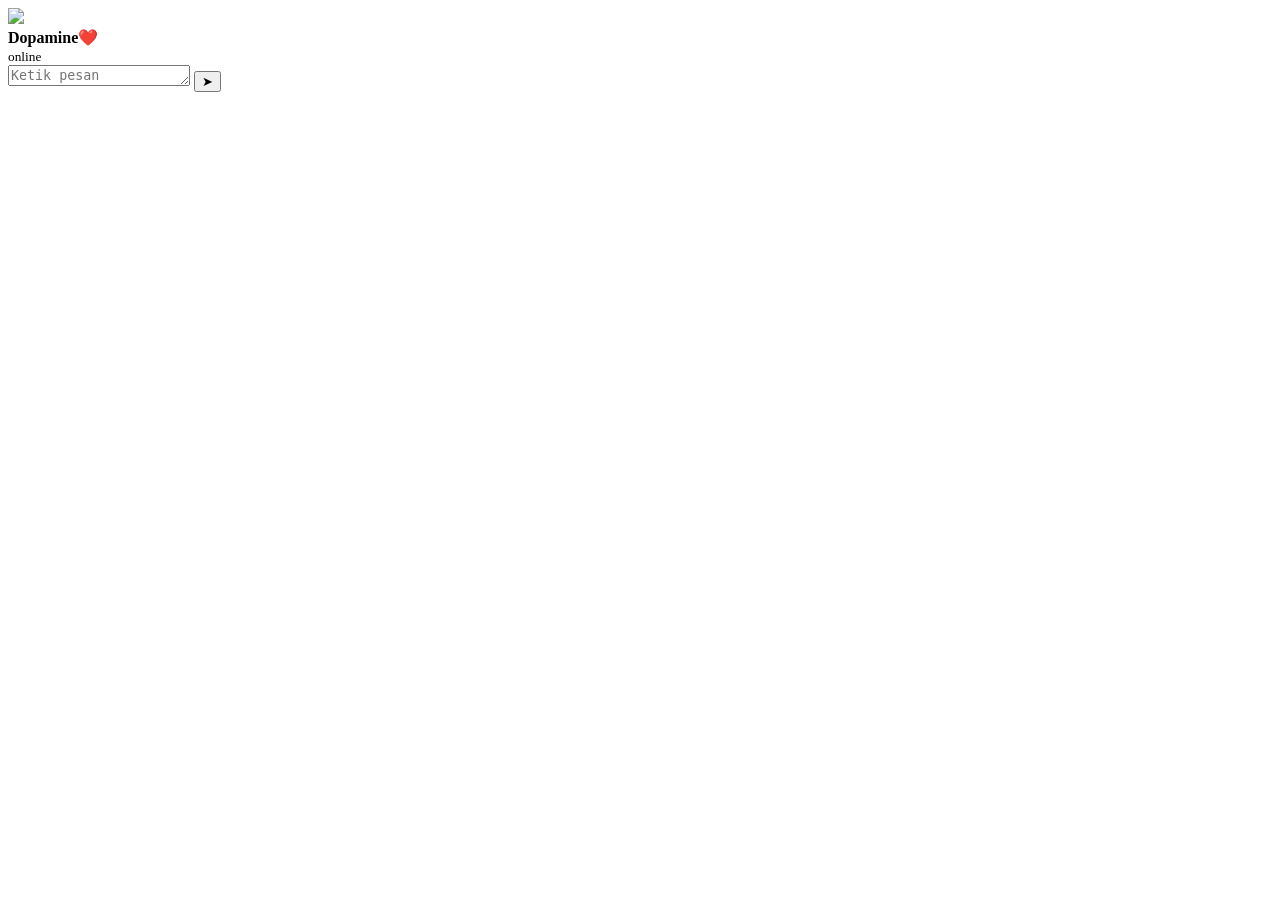
==== V0.0.2/index.html @ 512a6231 "Add files via upload" ====
<!DOCTYPE html>
<html lang="id">
<head>
  <meta charset="UTF-8" />
  <meta name="viewport" content="width=device-width, initial-scale=1.0" />
  <title>Fake WA Chat</title>
  <link rel="stylesheet" href="style.css" />
</head>
<body>
  <div class="wa-wrapper">
    <div class="wa-header">
      <img src="https://img.icons8.com/ios-filled/50/ffffff/user.png" class="avatar" />
      <div class="chat-title">
        <strong>Dopamine❤️</strong><br />
        <small>online</small>
      </div>
    </div>

    <div id="chat-box" class="wa-chat-box"></div>

    <div class="wa-input-container">
      <textarea id="user-input" placeholder="Ketik pesan" rows="1"></textarea>
      <button onclick="kirimPesan()">➤</button>
    </div>
  </div>

  <script src="bot.js"></script>
</body>
</html>
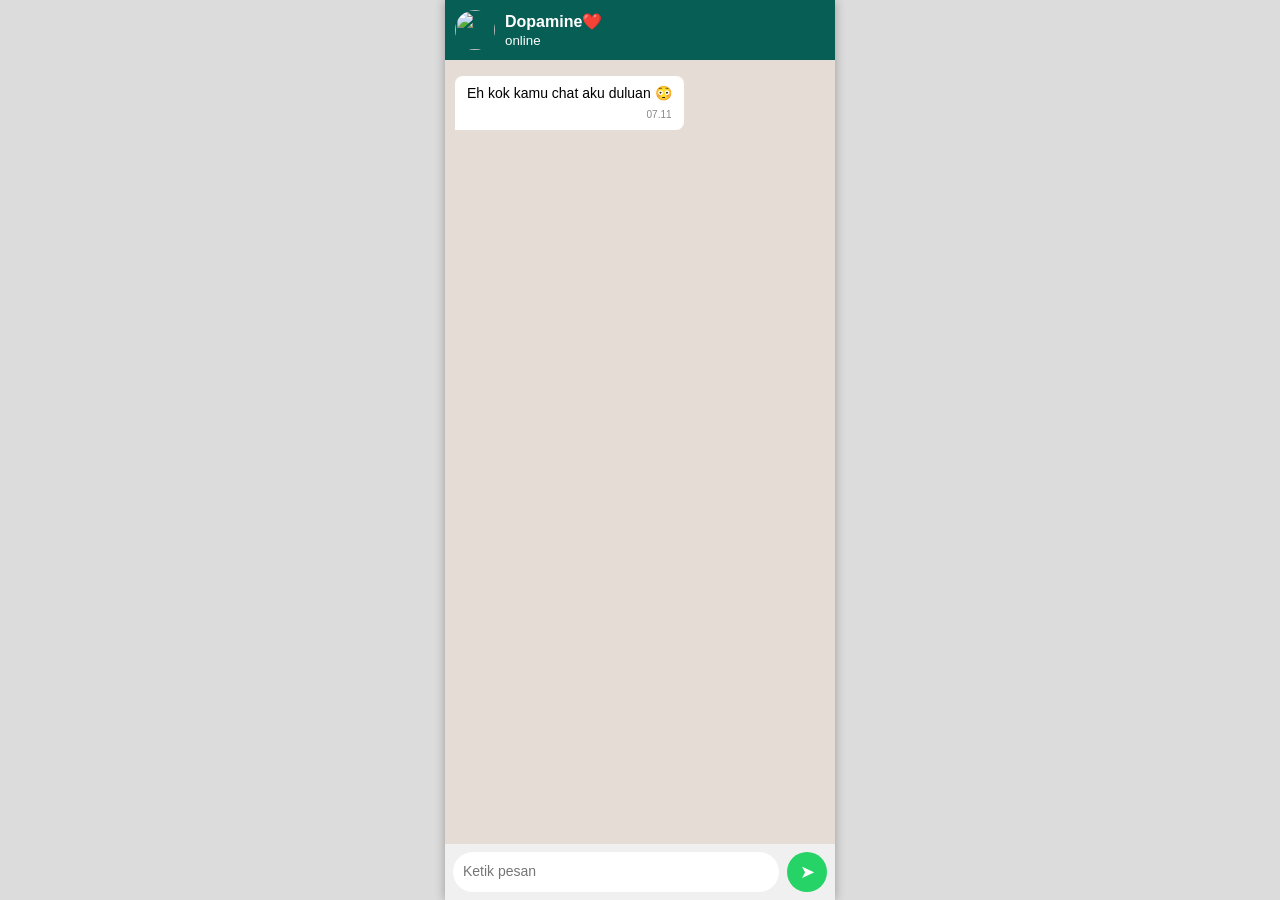
==== commit dfad3e5d: "Update index.html" ====
--- a/V0.0.2/index.html
+++ b/V0.0.2/index.html
@@ -27,3 +27,4 @@
   <script src="bot.js"></script>
 </body>
 </html>
+ 
--- a/V0.0.2/style.css
+++ b/V0.0.2/style.css
@@ -0,0 +1,119 @@
+body, html {
+  margin: 0;
+  padding: 0;
+  font-family: 'Segoe UI', sans-serif;
+  background-color: #dcdcdc;
+  height: 100%;
+}
+
+.wa-wrapper {
+  max-width: 390px;
+  height: 100vh;
+  margin: auto;
+  display: flex;
+  flex-direction: column;
+  background: #e5ddd5;
+  box-shadow: 0 0 10px rgba(0, 0, 0, 0.3);
+}
+
+.wa-header {
+  background: #075e54;
+  color: white;
+  display: flex;
+  align-items: center;
+  padding: 10px;
+}
+
+.avatar {
+  width: 40px;
+  height: 40px;
+  margin-right: 10px;
+  border-radius: 50%;
+}
+
+.wa-chat-box {
+  flex: 1;
+  padding: 10px;
+  overflow-y: auto;
+  background-image: url('https://i.ibb.co/0j1vY74/wa-bg.png');
+  background-size: cover;
+  display: flex;
+  flex-direction: column;
+}
+
+.message {
+  max-width: 75%;
+  margin: 6px 0;
+  padding: 8px 12px;
+  border-radius: 8px;
+  font-size: 14px;
+  line-height: 1.4;
+  position: relative;
+  word-wrap: break-word;
+}
+
+.user-message {
+  align-self: flex-end;
+  background-color: #dcf8c6;
+  border-bottom-right-radius: 0;
+}
+
+.bot-message {
+  align-self: flex-start;
+  background-color: white;
+  border-bottom-left-radius: 0;
+}
+
+.timestamp {
+  display: block;
+  font-size: 10px;
+  text-align: right;
+  color: #888;
+  margin-top: 4px;
+}
+
+.check {
+  font-size: 12px;
+  margin-left: 5px;
+  color: #4fc3f7;
+}
+
+/* Input area */
+.wa-input-container {
+  display: flex;
+  padding: 8px;
+  background: #f0f0f0;
+}
+
+.wa-input-container textarea {
+  flex: 1;
+  resize: none;
+  padding: 10px;
+  border-radius: 20px;
+  border: none;
+  outline: none;
+  font-size: 14px;
+  font-family: 'Segoe UI', sans-serif;
+  line-height: 1.4;
+  max-height: 100px;
+  overflow-y: auto;
+}
+
+.wa-input-container button {
+  margin-left: 8px;
+  background: #25d366;
+  border: none;
+  border-radius: 50%;
+  width: 40px;
+  height: 40px;
+  color: white;
+  font-size: 18px;
+  cursor: pointer;
+  display: flex;
+  align-items: center;
+  justify-content: center;
+}
+
+.wa-input-container button:hover {
+  background: #1ebe5d;
+}
